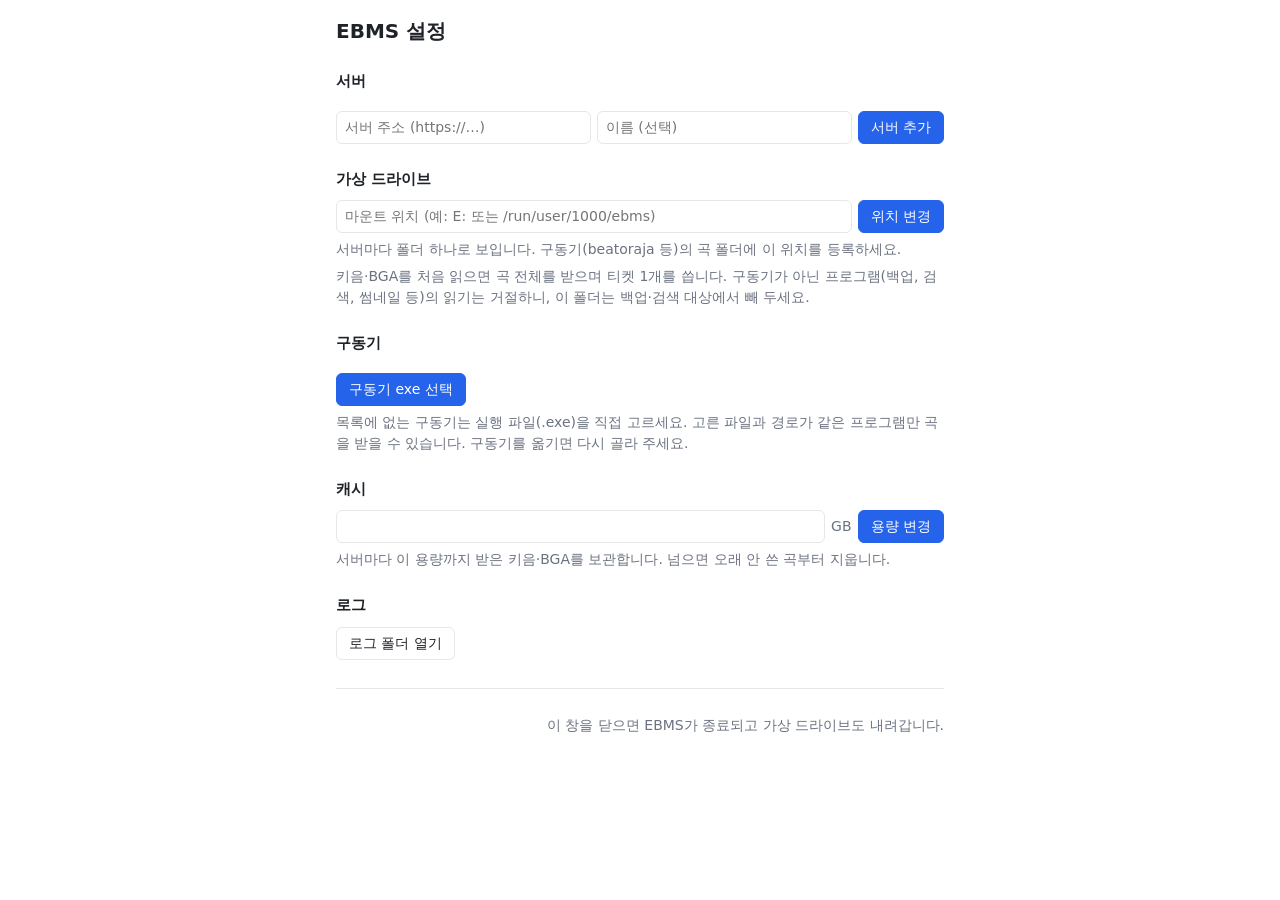
==== ui/index.html @ 0df14b7a "서버 목록에 동기화 완료 표시와 마지막 동기화 일시를 보여줌 - 동기화 상태 배지(동기화 완료/동기화 중/동기화 실패)를 서버 이름 옆에 표시 - 마지막 동기화 일시를 PC 시간대" ====
<!doctype html>
<html lang="ko">
<head>
  <meta charset="utf-8">
  <meta name="viewport" content="width=device-width, initial-scale=1">
  <title>EBMS 설정</title>
  <link rel="stylesheet" href="style.css">
  <script src="main.js" defer></script>
</head>
<body>
  <main>
    <h1>EBMS 설정</h1>
    <p id="message" class="message" hidden></p>

    <section>
      <h2>서버</h2>
      <p id="empty" class="muted" hidden>아직 추가한 서버가 없습니다. 아래에서 서버 주소를 넣어 주세요.</p>
      <ul id="servers" class="servers"></ul>

      <form id="add-form" class="add">
        <input id="add-url" type="url" placeholder="서버 주소 (https://…)" required>
        <input id="add-name" type="text" placeholder="이름 (선택)">
        <button type="submit">서버 추가</button>
      </form>
    </section>

    <section>
      <h2>가상 드라이브</h2>
      <p id="drive-status" class="muted"></p>
      <form id="drive-form" class="add">
        <input id="drive-path" type="text" placeholder="마운트 위치 (예: E: 또는 /run/user/1000/ebms)">
        <button type="submit">위치 변경</button>
      </form>
      <p class="muted">서버마다 폴더 하나로 보입니다. 구동기(beatoraja 등)의 곡 폴더에 이 위치를 등록하세요.</p>
      <p class="muted">키음·BGA를 처음 읽으면 곡 전체를 받으며 티켓 1개를 씁니다. 구동기가 아닌 프로그램(백업, 검색, 썸네일 등)의 읽기는 거절하니, 이 폴더는 백업·검색 대상에서 빼 두세요.</p>
    </section>

    <section>
      <h2>구동기</h2>
      <p id="default-players" class="muted"></p>
      <ul id="custom-players" class="players"></ul>
      <div class="actions">
        <button id="add-player">구동기 exe 선택</button>
      </div>
      <p class="muted">목록에 없는 구동기는 실행 파일(.exe)을 직접 고르세요. 고른 파일과 경로가 같은 프로그램만 곡을 받을 수 있습니다. 구동기를 옮기면 다시 골라 주세요.</p>
    </section>

    <section>
      <h2>캐시</h2>
      <form id="cache-form" class="add">
        <input id="cache-limit" type="number" min="1" step="1" required aria-label="캐시 용량 (GB)">
        <span class="muted">GB</span>
        <button type="submit">용량 변경</button>
      </form>
      <p class="muted">서버마다 이 용량까지 받은 키음·BGA를 보관합니다. 넘으면 오래 안 쓴 곡부터 지웁니다.</p>
    </section>

    <section>
      <h2>로그</h2>
      <p id="log-path" class="muted"></p>
      <div class="actions">
        <button id="open-logs" class="secondary">로그 폴더 열기</button>
      </div>
    </section>

    <footer>
      <p class="muted">이 창을 닫으면 EBMS가 종료되고 가상 드라이브도 내려갑니다.</p>
    </footer>
  </main>

  <dialog id="pre-dialog" class="pre-dialog">
    <form id="pre-form" method="dialog">
      <h2 id="pre-title">사전 다운로드 범위</h2>
      <p class="muted">동기화 때 배너·프리뷰 등을 미리 받을 곡입니다. 고르지 않은 곡도 목록에는 모두 보이고, 사전 파일은 읽을 때 하나씩 받습니다.</p>
      <label class="choice"><input type="radio" name="scope" value="all"> 전곡</label>
      <label class="choice"><input type="radio" name="scope" value="tables"> 고른 난이도표의 곡만</label>
      <ul id="pre-list" class="pre-list"></ul>
      <p id="pre-empty" class="muted" hidden></p>
      <div class="actions">
        <button id="pre-save" type="submit" value="save">저장하고 동기화</button>
        <button type="submit" value="cancel" class="secondary" formnovalidate>취소</button>
      </div>
    </form>
  </dialog>

  <template id="server-template">
    <li class="server">
      <div class="head">
        <div>
          <strong class="name"></strong>
          <span class="badge"></span>
          <span class="sync-state" hidden></span>
        </div>
        <span class="url muted"></span>
      </div>
      <p class="insecure warning" hidden>암호화되지 않은 http 주소입니다. 세션키가 평문으로 전송됩니다.</p>
      <dl class="account"></dl>
      <p class="session-file warning" hidden>키체인을 쓸 수 없어 세션키를 파일에 저장했습니다. 공용 PC라면 다 쓴 뒤 로그아웃하세요.</p>
      <p class="sync muted"></p>
      <p class="pre-scope muted"></p>
      <p class="usage muted"></p>
      <div class="actions">
        <button class="login">로그인</button>
        <button class="logout secondary">로그아웃</button>
        <button class="account-link secondary">다른 계정 연결</button>
        <button class="sync-now secondary">지금 동기화</button>
        <button class="pre-tables secondary">사전 다운로드 범위</button>
        <button class="clear-cache secondary">캐시 비우기</button>
        <button class="remove danger">삭제</button>
        <button class="remove-purge danger">삭제 + 로컬 데이터 지우기</button>
      </div>
    </li>
  </template>
</body>
</html>
---- ui/style.css ----
:root {
  --bg: #ffffff;
  --fg: #1f2328;
  --muted: #6b7280;
  --line: #e5e7eb;
  --card: #f9fafb;
  --accent: #2563eb;
  --danger: #dc2626;
  --ok: #16a34a;
  --warn: #d97706;
  color-scheme: light dark;
}

@media (prefers-color-scheme: dark) {
  :root {
    --bg: #17191c;
    --fg: #e6e8eb;
    --muted: #9aa1ab;
    --line: #2d3137;
    --card: #1f2226;
    --accent: #3b82f6;
    --danger: #ef4444;
  }
}

* { box-sizing: border-box; }

body {
  margin: 0;
  background: var(--bg);
  color: var(--fg);
  font: 14px/1.5 system-ui, -apple-system, "Segoe UI", "Malgun Gothic", "Noto Sans KR", sans-serif;
}

main { max-width: 640px; margin: 0 auto; padding: 16px; }
h1 { font-size: 20px; margin: 0 0 12px; }
h2 { font-size: 15px; margin: 24px 0 8px; }
.muted { color: var(--muted); }
section > p.muted { margin: 6px 0; }

.message {
  padding: 8px 12px;
  border-radius: 6px;
  background: color-mix(in srgb, var(--danger) 12%, transparent);
  color: var(--danger);
}
.message.info {
  background: color-mix(in srgb, var(--accent) 12%, transparent);
  color: var(--accent);
}

.players { list-style: none; margin: 0 0 8px; padding: 0; display: grid; gap: 6px; }
.players li { display: flex; align-items: center; gap: 8px; border: 1px solid var(--line); background: var(--card); border-radius: 6px; padding: 6px 8px; }
.players .path { flex: 1; font-size: 12px; overflow-wrap: anywhere; }
.servers { list-style: none; margin: 0; padding: 0; display: grid; gap: 10px; }
.server { border: 1px solid var(--line); background: var(--card); border-radius: 8px; padding: 12px; }
.server .head { display: flex; flex-direction: column; gap: 2px; }
.server .url { font-size: 12px; overflow-wrap: anywhere; }
.badge { font-size: 12px; margin-left: 6px; padding: 1px 6px; border-radius: 999px; border: 1px solid currentColor; }
.badge.logged_in { color: var(--ok); }
.badge.needs_login { color: var(--warn); }
.badge.logged_out { color: var(--muted); }
.sync-state { font-size: 12px; margin-left: 4px; padding: 1px 6px; border-radius: 999px; border: 1px solid currentColor; }
.sync-state.done { color: var(--ok); }
.sync-state.running { color: var(--muted); }
.sync-state.failed { color: var(--warn); }

.account { display: grid; grid-template-columns: max-content 1fr; gap: 2px 12px; margin: 8px 0 0; }
.account dt { color: var(--muted); }
.account dd { margin: 0; overflow-wrap: anywhere; }
.sync { margin: 6px 0 0; font-size: 12px; }
.warning { margin: 6px 0 0; font-size: 12px; color: var(--warn); }

.actions { display: flex; flex-wrap: wrap; gap: 6px; margin-top: 10px; }

button {
  font: inherit;
  padding: 5px 12px;
  border-radius: 6px;
  border: 1px solid var(--accent);
  background: var(--accent);
  color: #fff;
  cursor: pointer;
}
button.secondary { background: transparent; color: var(--fg); border-color: var(--line); }
button.danger { background: transparent; color: var(--danger); border-color: var(--line); }
button:disabled { opacity: .5; cursor: default; }

.add { display: flex; flex-wrap: wrap; gap: 6px; margin-top: 10px; }
.add > .muted { align-self: center; }
.add input {
  flex: 1 1 160px;
  min-width: 0;
  font: inherit;
  padding: 5px 8px;
  border-radius: 6px;
  border: 1px solid var(--line);
  background: var(--bg);
  color: var(--fg);
}

footer { margin-top: 28px; padding-top: 12px; border-top: 1px solid var(--line); display: flex; justify-content: flex-end; }

.notice .body { margin: 8px 0 0; white-space: pre-wrap; overflow-wrap: anywhere; }

.pre-scope { margin: 2px 0 0; font-size: 12px; }
.pre-dialog { border: 1px solid var(--line); border-radius: 8px; background: var(--bg); color: var(--fg); max-width: 520px; width: calc(100% - 32px); }
.pre-dialog::backdrop { background: rgb(0 0 0 / .4); }
.pre-dialog h2 { margin-top: 0; }
.choice { display: block; margin: 6px 0; }
.pre-list { list-style: none; margin: 4px 0 0 22px; padding: 0; max-height: 280px; overflow-y: auto; }
.pre-list li { margin: 2px 0; }
.pre-list .muted { font-size: 12px; }

.update footer { gap: 8px; }
.update .notes { white-space: pre-wrap; overflow-wrap: anywhere; font-size: 13px; }
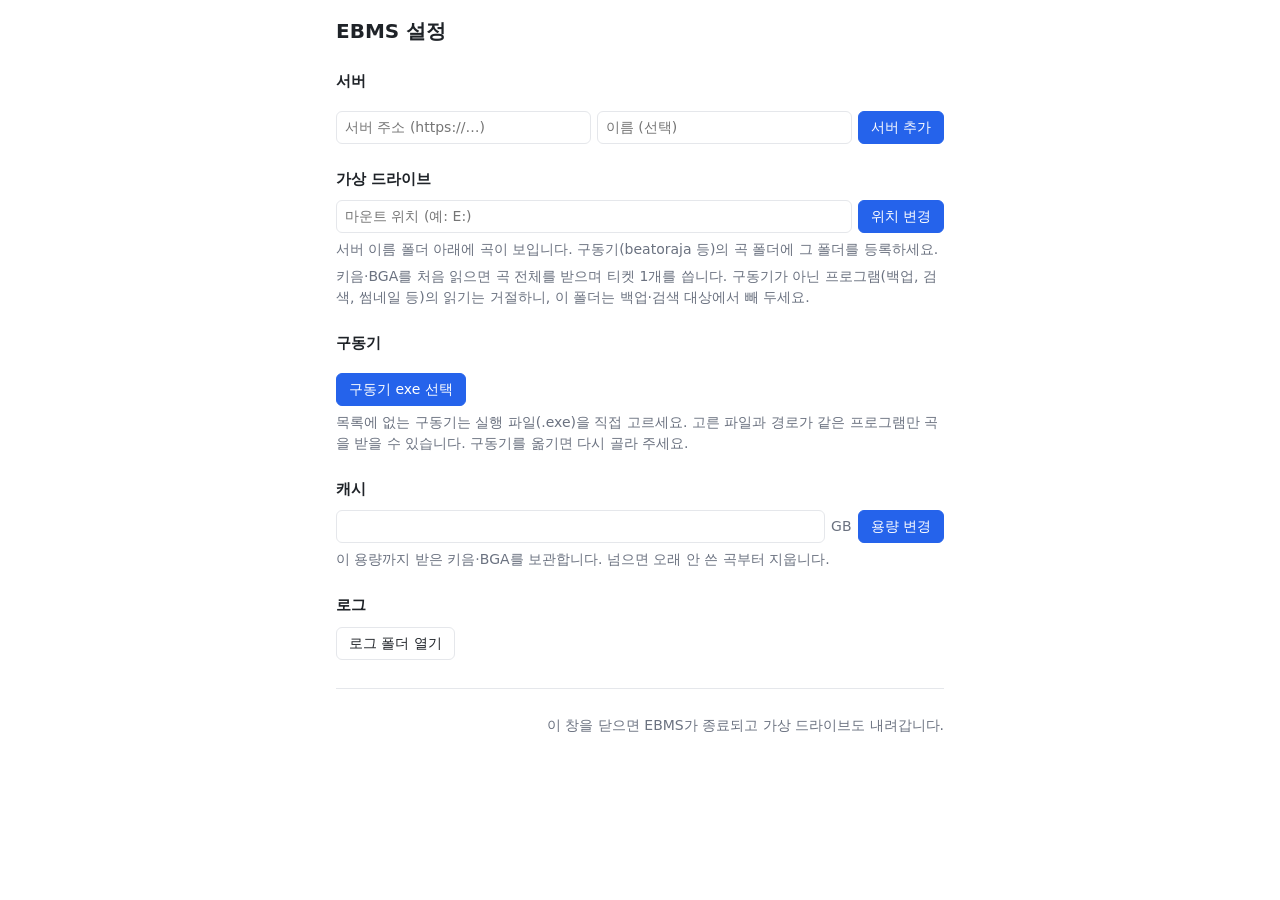
==== commit 40574fbf: "서버를 하나만 연결하도록 단순화 여러 서버를 동시에 연결하는 구조(서버 목록, 서버별 slot으로 합친 드라이브, 서버마다 공지·동기화)를 서버 하나 기준으로 줄입니다. stage" ====
--- a/ui/index.html
+++ b/ui/index.html
@@ -16,6 +16,7 @@
       <h2>서버</h2>
       <p id="empty" class="muted" hidden>아직 추가한 서버가 없습니다. 아래에서 서버 주소를 넣어 주세요.</p>
       <ul id="servers" class="servers"></ul>
+      <p id="switch-hint" class="muted" hidden>다른 서버로 바꾸려면 이 서버를 삭제한 뒤 추가하세요. 로컬 데이터를 남기면 다시 추가할 때 그대로 씁니다.</p>
 
       <form id="add-form" class="add">
         <input id="add-url" type="url" placeholder="서버 주소 (https://…)" required>
@@ -28,10 +29,10 @@
       <h2>가상 드라이브</h2>
       <p id="drive-status" class="muted"></p>
       <form id="drive-form" class="add">
-        <input id="drive-path" type="text" placeholder="마운트 위치 (예: E: 또는 /run/user/1000/ebms)">
+        <input id="drive-path" type="text" placeholder="마운트 위치 (예: E:)">
         <button type="submit">위치 변경</button>
       </form>
-      <p class="muted">서버마다 폴더 하나로 보입니다. 구동기(beatoraja 등)의 곡 폴더에 이 위치를 등록하세요.</p>
+      <p class="muted">서버 이름 폴더 아래에 곡이 보입니다. 구동기(beatoraja 등)의 곡 폴더에 그 폴더를 등록하세요.</p>
       <p class="muted">키음·BGA를 처음 읽으면 곡 전체를 받으며 티켓 1개를 씁니다. 구동기가 아닌 프로그램(백업, 검색, 썸네일 등)의 읽기는 거절하니, 이 폴더는 백업·검색 대상에서 빼 두세요.</p>
     </section>
 
@@ -52,7 +53,7 @@
         <span class="muted">GB</span>
         <button type="submit">용량 변경</button>
       </form>
-      <p class="muted">서버마다 이 용량까지 받은 키음·BGA를 보관합니다. 넘으면 오래 안 쓴 곡부터 지웁니다.</p>
+      <p class="muted">이 용량까지 받은 키음·BGA를 보관합니다. 넘으면 오래 안 쓴 곡부터 지웁니다.</p>
     </section>
 
     <section>
@@ -76,11 +77,31 @@
       <label class="choice"><input type="radio" name="scope" value="tables"> 고른 난이도표의 곡만</label>
       <ul id="pre-list" class="pre-list"></ul>
       <p id="pre-empty" class="muted" hidden></p>
+      <p id="pre-pending" class="pending" hidden></p>
       <div class="actions">
         <button id="pre-save" type="submit" value="save">저장하고 동기화</button>
         <button type="submit" value="cancel" class="secondary" formnovalidate>취소</button>
       </div>
     </form>
+  </dialog>
+
+  <dialog id="personal-dialog" class="pre-dialog personal-dialog">
+    <h2 id="personal-title">개인 채보</h2>
+    <p class="muted">가진 채보 파일을 서버의 곡에 연결하면 가상 드라이브의 그 곡 폴더에 보이고, 키음·BGA는 그 곡 것을 씁니다. 채보는 서버에 올리지 않고 이 PC에만 복사해 둡니다. 고친 채보는 같은 파일을 다시 연결하면 바뀝니다.</p>
+    <table class="personal-table">
+      <thead><tr><th>채보</th><th>연결한 곡</th><th></th></tr></thead>
+      <tbody id="personal-rows"></tbody>
+    </table>
+    <p id="personal-empty" class="muted" hidden>아직 연결한 채보가 없습니다.</p>
+
+    <h3>채보 연결</h3>
+    <input id="personal-search" class="search" type="search" placeholder="곡 검색 (번호, 아티스트, 제목)" autocomplete="off">
+    <ul id="personal-songs" class="pre-list song-list"></ul>
+    <p id="personal-songs-empty" class="muted" hidden></p>
+    <div class="actions">
+      <button id="personal-add" disabled>채보 파일 선택해 연결</button>
+      <form method="dialog"><button class="secondary">닫기</button></form>
+    </div>
   </dialog>
 
   <template id="server-template">
@@ -105,6 +126,7 @@
         <button class="account-link secondary">다른 계정 연결</button>
         <button class="sync-now secondary">지금 동기화</button>
         <button class="pre-tables secondary">사전 다운로드 범위</button>
+        <button class="personal secondary">개인 채보</button>
         <button class="clear-cache secondary">캐시 비우기</button>
         <button class="remove danger">삭제</button>
         <button class="remove-purge danger">삭제 + 로컬 데이터 지우기</button>
--- a/ui/style.css
+++ b/ui/style.css
@@ -111,6 +111,29 @@
 .pre-list { list-style: none; margin: 4px 0 0 22px; padding: 0; max-height: 280px; overflow-y: auto; }
 .pre-list li { margin: 2px 0; }
 .pre-list .muted { font-size: 12px; }
+.pending { margin: 8px 0 0; font-weight: 600; }
 
 .update footer { gap: 8px; }
 .update .notes { white-space: pre-wrap; overflow-wrap: anywhere; font-size: 13px; }
+
+.personal-dialog h3 { font-size: 14px; margin: 16px 0 6px; }
+.personal-dialog .actions form { display: contents; }
+.personal-table { width: 100%; border-collapse: collapse; font-size: 13px; }
+.personal-table th { text-align: left; font-weight: 500; color: var(--muted); border-bottom: 1px solid var(--line); padding: 4px 6px; }
+.personal-table td { border-bottom: 1px solid var(--line); padding: 4px 6px; overflow-wrap: anywhere; vertical-align: middle; }
+.personal-table td:last-child { width: 1%; white-space: nowrap; }
+.personal-dialog .search { width: 100%; font: inherit; padding: 5px 8px; border-radius: 6px; border: 1px solid var(--line); background: var(--bg); color: var(--fg); }
+.song-list { margin-left: 0; max-height: 200px; }
+.song-list label { display: block; overflow-wrap: anywhere; }
+
+/* 개발자 도구 창 */
+body.devtools { padding: 12px; }
+.devtools-bar { display: flex; align-items: center; gap: 10px; flex-wrap: wrap; }
+.devtools-bar input[type="search"] { flex: 1; min-width: 160px; }
+.devtools-note { margin: 6px 0 10px; font-size: 12px; }
+.opens { width: 100%; border-collapse: collapse; font: 12px/1.4 ui-monospace, Consolas, monospace; table-layout: fixed; }
+.opens th, .opens td { text-align: left; padding: 3px 6px; border-bottom: 1px solid var(--line); white-space: nowrap; overflow: hidden; text-overflow: ellipsis; }
+.opens th { position: sticky; top: 0; background: var(--bg); }
+.opens th:nth-child(1) { width: 100px; }
+.opens th:nth-child(2) { width: 180px; }
+.opens th:nth-child(4) { width: 80px; }
